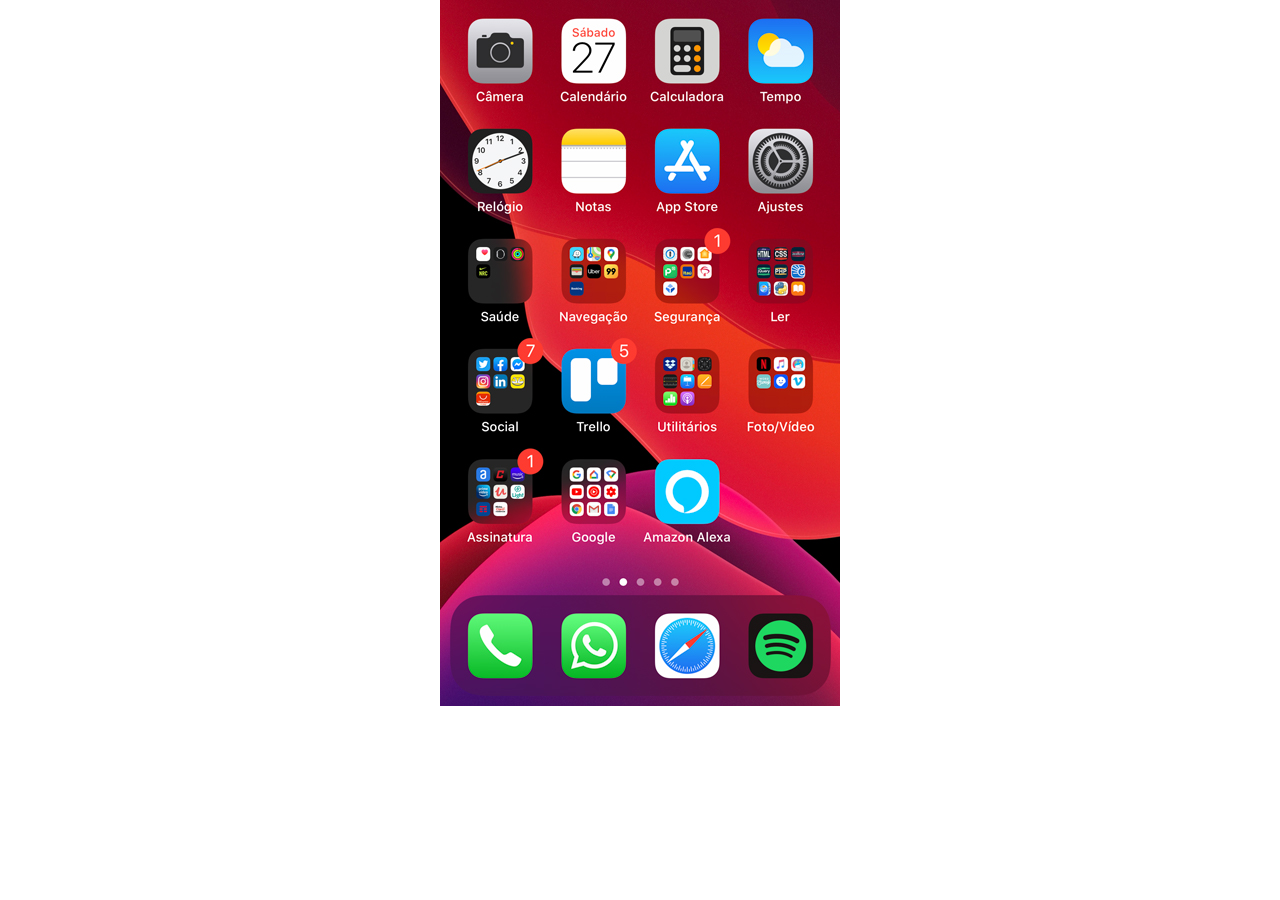
==== home.html @ e34ae61a "tela home" ====
<!DOCTYPE html>
<html lang="en">
<head>
    <meta charset="UTF-8">
    <meta http-equiv="X-UA-Compatible" content="IE=edge">
    <meta name="viewport" content="width=device-width, initial-scale=1.0">
    <title>Document</title>
    <style>
    body
    {
        background: url(imagens/tela-home.jpg) no-repeat top center;
    }
    </style>
</head>
<body>
    
</body>
</html>
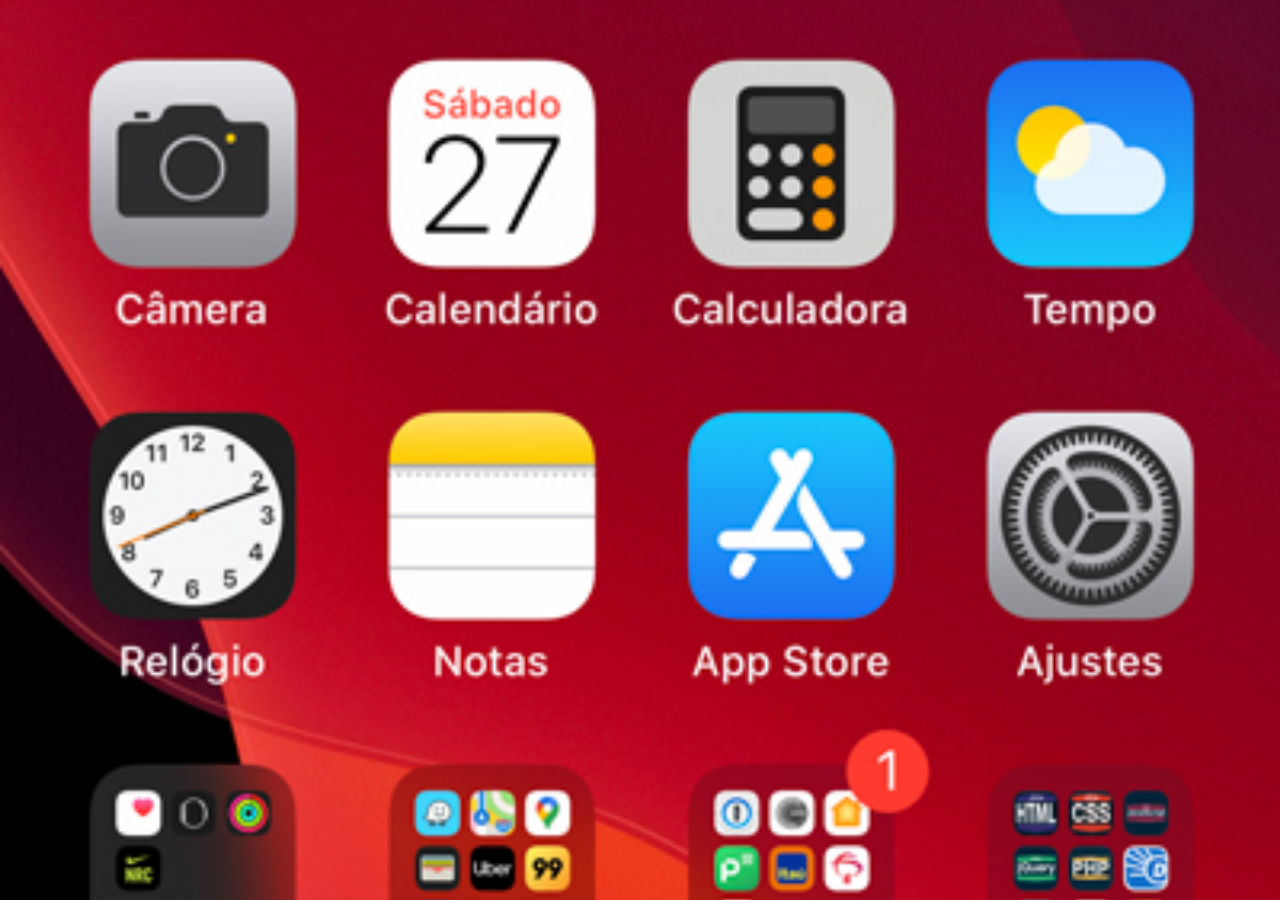
==== commit dc74c14e: "att" ====
--- a/home.html
+++ b/home.html
@@ -6,10 +6,19 @@
     <meta name="viewport" content="width=device-width, initial-scale=1.0">
     <title>Document</title>
     <style>
+    *
+    {
+        margin: 0px;
+        padding: 0px;
+    }
     body
     {
+        height: 100vh;
+        width: 100vw;
         background: url(imagens/tela-home.jpg) no-repeat top center;
+        background-size: cover;
     }
+    
     </style>
 </head>
 <body>
